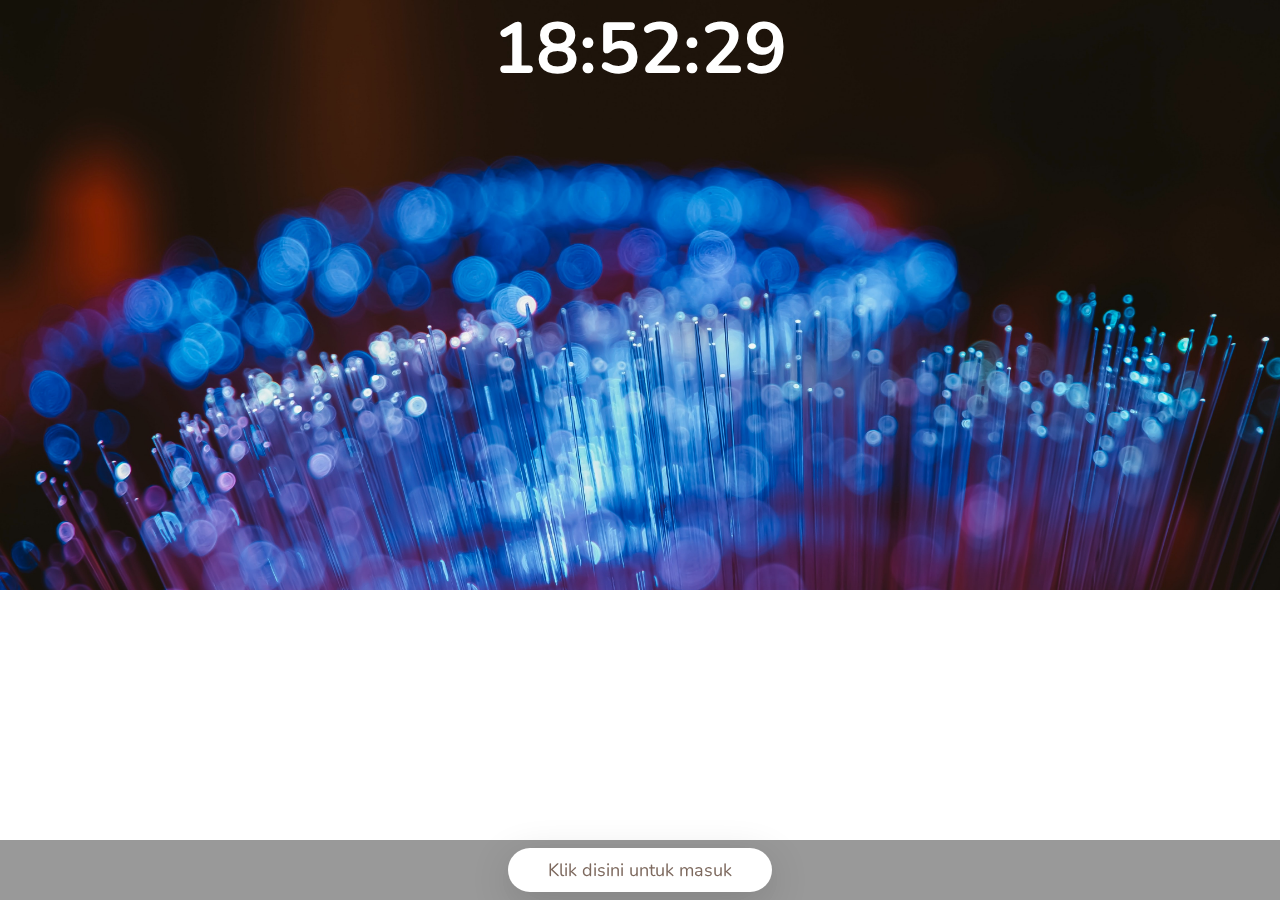
==== index.html @ 63c01923 "revisi background" ====
<!DOCTYPE html>
<html lang="en">
<head>
    <meta charset="UTF-8">
    <meta http-equiv="X-UA-Compatible" content="IE=edge">
    <meta name="viewport" content="width=device-width, initial-scale=1.0">
    <title>Login Smarthome</title>
    
    <link rel="stylesheet" href="style.css">
    <style>
        .container{
            background-color: transparent;
        }
        .header{
            height: 590px;
            font-size: 72px;
            color: white;
            text-align: center;
            background-image: url('images/bg1.jpg');
            background-size: cover;
            background-repeat: no-repeat;
            background-color: rgba(0, 0, 0, 0.5);
            animation: change 120s infinite ease;
        }
        @keyframes change {
            0%{
              background-image: url('images/bg7.jpg');
            }
            10%{
              background-image: url('images/bg1.jpg');
            }
            20%{
              background-image: url('images/bg2.jpg');
            }
            30%{
              background-image: url('images/bg3.jpg');
            }
            40%{
              background-image: url('images/bg4.jpg');
            }
            50%{
              background-image: url('images/bg5.jpg');
            }
            60%{
              background-image: url('images/bg6.jpg');
            }
            70%{
              background-image: url('images/bg7.jpg');
            }
            80%{
              background-image: url('images/bg8.jpg');
            }
            90%{
              background-image: url('images/bg9.jpg');
            }
            100%{
              background-image: url('images/bg10.jpg');
            }
          }
    </style>
</head>

<body>

    <div class="container">
        <h1 class="header">
            <span id="jam_digital"></span>
        </h1>
    </div>

    
    <div class="modal">
        <div class="modal-container">
            <div class="modal-left">
                <h1 class="modal-title">Selamat Datang!</h1>
                <p class="modal-desc">Mari kita coba hal sederhana yang menakjubkan</p>
                <form name="login">
                    <div class="input-block">
                        <label for="username" class="input-label">Username</label>
                        <input type="text" name="username" id="username" placeholder="Username Kamu">
                    </div>
                    <div class="input-block">
                        <label for="password" class="input-label">Password</label>
                        <input type="password" name="password" id="password" placeholder="Password Kamu">
                    </div>
                    <div class="modal-buttons">
                        <button class="input-button" type="button" onClick="Login()">Masuk</button>
                    </div>
                </form>

            </div>
            <div class="modal-right">
                <img>
            </div>
            <button class="icon-button close-button">
                <svg xmlns="http://www.w3.org/2000/svg" viewBox="0 0 50 50">
                    <path
                        d="M 25 3 C 12.86158 3 3 12.86158 3 25 C 3 37.13842 12.86158 47 25 47 C 37.13842 47 47 37.13842 47 25 C 47 12.86158 37.13842 3 25 3 z M 25 5 C 36.05754 5 45 13.94246 45 25 C 45 36.05754 36.05754 45 25 45 C 13.94246 45 5 36.05754 5 25 C 5 13.94246 13.94246 5 25 5 z M 16.990234 15.990234 A 1.0001 1.0001 0 0 0 16.292969 17.707031 L 23.585938 25 L 16.292969 32.292969 A 1.0001 1.0001 0 1 0 17.707031 33.707031 L 25 26.414062 L 32.292969 33.707031 A 1.0001 1.0001 0 1 0 33.707031 32.292969 L 26.414062 25 L 33.707031 17.707031 A 1.0001 1.0001 0 0 0 32.980469 15.990234 A 1.0001 1.0001 0 0 0 32.292969 16.292969 L 25 23.585938 L 17.707031 16.292969 A 1.0001 1.0001 0 0 0 16.990234 15.990234 z">
                    </path>
                </svg>
            </button>
        </div>
        <button class="modal-button">Klik disini untuk masuk</button>
    </div>

    
   
    <script src="js/jquery-3.4.1.min.js"></script>
    <script>
        $(document).ready(function(){
            var bg=[0,1,2,3,4,5,6,7,8,9];
                var index=0;
                setInterval(function(){
                index=(index + 1) % bg.length;
            $('img').css('background-image','url("images/bg'+index+'.jpg")');
            },5000);
          });
      </script>
      <!-- <script>
    $(document).ready(function(){
        var bg=[0,1,2,3,4,5,6,7,8,9];
            var index=0;
            setInterval(function(){
            index=(index + 1) % bg.length;
        $('body').css('background-image','url("images/bg'+index+'.jpg")');
        },5000);
      });
  </script> -->
    <script>
        alert(sessionStorage.getItem('alert'))
        // Login System Logic
        function Login() {
            var done = 0;
            var username = document.login.username.value;
            username = username.toLowerCase();
            var password = document.login.password.value;
            password = password.toLowerCase();

            if (username == "admin" && password == "admin") {
                sessionStorage.setItem('name', 'admin');
                console.log(sessionStorage.getItem('name'))
                localStorage.setItem('name', 'Ifan Sutiono')
                window.location.href = "beranda.html";
            } else
                if (done == 0) {
                    alert("Username/Password yang anda masukan salah!");
                }
        }

        // Javascript Template 
        const body = document.querySelector("body");
        const modal = document.querySelector(".modal");
        const modalButton = document.querySelector(".modal-button");
        const closeButton = document.querySelector(".close-button");
        const scrollDown = document.querySelector(".scroll-down");
        let isOpened = false;

        const openModal = () => {
            modal.classList.add("is-open");
            body.style.overflow = "hidden";
        };

        const closeModal = () => {
            modal.classList.remove("is-open");
            body.style.overflow = "initial";
        };

        window.addEventListener("scroll", () => {
            if (window.scrollY > window.innerHeight / 3 && !isOpened) {
                isOpened = true;
                scrollDown.style.display = "none";
                openModal();
            }
        });

        modalButton.addEventListener("click", openModal);
        closeButton.addEventListener("click", closeModal);

        document.onkeydown = evt => {
            evt = evt || window.event;
            evt.keyCode === 27 ? closeModal() : false;
        };

    </script>
    <script>
        window.onload = function() { jam(); }
        function jam() {
                var e = document.getElementById('jam_digital'),
                d = new Date(), h, m, s;
                h = d.getHours();
                m = set(d.getMinutes());
                s = set(d.getSeconds());
           
                e.innerHTML = h +':'+ m +':'+ s;
           
                setTimeout('jam()', 1000);
            }
            function set(e) {
              e = e < 10 ? '0'+ e : e;
              return e;
          }
    </script> 
</body>
</html>
---- style.css ----
@import url("https://fonts.googleapis.com/css?family=Nunito:400,600,700");

        * {
            margin: 0;
            padding: 0;
            -webkit-box-sizing: border-box;
            box-sizing: border-box;
        }

        body {
            font-family: "Nunito", sans-serif;
            color: rgba(0, 0, 0, 0.7);
            /* background-image: url('images/bg1.jpg');
            background-size: cover;
            background-repeat: no-repeat;
            background-color: rgba(0, 0, 0, 0.8);
            animation: change 120s infinite ease; */
        }

        /* .container {
            height: 100%;
            background-image: url(https://images.unsplash.com/photo-1538137524007-21e48fa42f3f?ixlib=rb-0.3.5&ixid=eyJhcHBfaWQiOjEyMDd9&s=ac9fa0975bd2ebad7afd906c5a3a15ab&auto=format&fit=crop&w=1834&q=80);
            background-size: cover;
            background-position: center;
            background-repeat: no-repeat;
        } */

        .modal {
            position: fixed;
            left: 0;
            bottom: 0;
            width: 100%;
            height: 60px;
            background: rgba(51, 51, 51, 0.5);
            display: -webkit-box;
            display: -ms-flexbox;
            display: flex;
            -webkit-box-orient: vertical;
            -webkit-box-direction: normal;
            -ms-flex-direction: column;
            flex-direction: column;
            -webkit-box-align: center;
            -ms-flex-align: center;
            align-items: center;
            -webkit-box-pack: center;
            -ms-flex-pack: center;
            justify-content: center;
            -webkit-transition: 0.4s;
            transition: 0.4s;
        }

        .modal-container {
            display: -webkit-box;
            display: -ms-flexbox;
            display: flex;
            max-width: 720px;
            width: 100%;
            border-radius: 10px;
            overflow: hidden;
            position: absolute;
            opacity: 0;
            pointer-events: none;
            -webkit-transition-duration: 0.3s;
            transition-duration: 0.3s;
            background: #fff;
            -webkit-transform: translateY(100px) scale(0.4);
            transform: translateY(100px) scale(0.4);
        }

        .modal-title {
            font-size: 26px;
            margin: 0;
            font-weight: 400;
            color: #55311c;
        }

        .modal-desc {
            margin: 6px 0 30px 0;
        }

        .modal-left {
            padding: 60px 30px 20px;
            background: #fff;
            -webkit-box-flex: 1.5;
            -ms-flex: 1.5;
            flex: 1.5;
            -webkit-transition-duration: 0.5s;
            transition-duration: 0.5s;
            -webkit-transform: translateY(80px);
            transform: translateY(80px);
            opacity: 0;
        }

        .modal-button {
            color: #7d695e;
            font-family: "Nunito", sans-serif;
            font-size: 18px;
            cursor: pointer;
            border: 0;
            outline: 0;
            padding: 10px 40px;
            border-radius: 30px;
            background: white;
            -webkit-box-shadow: 0 10px 40px rgba(0, 0, 0, 0.16);
            box-shadow: 0 10px 40px rgba(0, 0, 0, 0.16);
            -webkit-transition: 0.3s;
            transition: 0.3s;
        }

        .modal-button:hover {
            border-color: rgba(255, 255, 255, 0.2);
            background: rgba(255, 255, 255, 0.8);
        }

        .modal-right {
            -webkit-box-flex: 2;
            -ms-flex: 2;
            flex: 2;
            font-size: 0;
            -webkit-transition: 0.3s;
            transition: 0.3s;
            overflow: hidden;
        }

        .modal-right img {
            width: 100%;
            height: 100%;
            -webkit-transform: scale(2);
            transform: scale(2);
            -o-object-fit: cover;
            object-fit: cover;
            -webkit-transition-duration: 1.2s;
            transition-duration: 1.2s;
            background-image: url('images/bg1.jpg');
            background-repeat: no-repeat;
            background-size: cover;
        }

        .modal.is-open {
            height: 100%;
            background: rgba(51, 51, 51, 0.85);
        }

        .modal.is-open .modal-button {
            opacity: 0;
        }

        .modal.is-open .modal-container {
            opacity: 1;
            -webkit-transition-duration: 0.6s;
            transition-duration: 0.6s;
            pointer-events: auto;
            -webkit-transform: translateY(0) scale(1);
            transform: translateY(0) scale(1);
        }

        .modal.is-open .modal-right img {
            -webkit-transform: scale(1);
            transform: scale(1);
        }

        .modal.is-open .modal-left {
            -webkit-transform: translateY(0);
            transform: translateY(0);
            opacity: 1;
            -webkit-transition-delay: 0.1s;
            transition-delay: 0.1s;
        }

        .modal-buttons {
            display: -webkit-box;
            display: -ms-flexbox;
            display: flex;
            -webkit-box-pack: justify;
            -ms-flex-pack: justify;
            justify-content: space-between;
            -webkit-box-align: center;
            -ms-flex-align: center;
            align-items: center;
        }

        .modal-buttons a {
            color: rgba(51, 51, 51, 0.6);
            font-size: 14px;
        }

        .sign-up {
            margin: 60px 0 0;
            font-size: 14px;
            text-align: center;
        }

        .sign-up a {
            color: #8c7569;
        }

        .input-button {
            padding: 8px 12px;
            outline: none;
            border: 0;
            color: #fff;
            border-radius: 4px;
            background: #8c7569;
            font-family: "Nunito", sans-serif;
            -webkit-transition: 0.3s;
            transition: 0.3s;
            cursor: pointer;
        }

        .input-button:hover {
            background: #55311c;
        }

        .input-label {
            font-size: 11px;
            text-transform: uppercase;
            font-family: "Nunito", sans-serif;
            font-weight: 600;
            letter-spacing: 0.7px;
            color: #8c7569;
            -webkit-transition: 0.3s;
            transition: 0.3s;
        }

        .input-block {
            display: -webkit-box;
            display: -ms-flexbox;
            display: flex;
            -webkit-box-orient: vertical;
            -webkit-box-direction: normal;
            -ms-flex-direction: column;
            flex-direction: column;
            padding: 10px 10px 8px;
            border: 1px solid #ddd;
            border-radius: 4px;
            margin-bottom: 20px;
            -webkit-transition: 0.3s;
            transition: 0.3s;
        }

        .input-block input {
            outline: 0;
            border: 0;
            padding: 4px 0 0;
            font-size: 14px;
            font-family: "Nunito", sans-serif;
        }

        .input-block input::-webkit-input-placeholder {
            color: #ccc;
            opacity: 1;
        }

        .input-block input:-ms-input-placeholder {
            color: #ccc;
            opacity: 1;
        }

        .input-block input::-ms-input-placeholder {
            color: #ccc;
            opacity: 1;
        }

        .input-block input::placeholder {
            color: #ccc;
            opacity: 1;
        }

        .input-block:focus-within {
            border-color: #8c7569;
        }

        .input-block:focus-within .input-label {
            color: rgba(140, 117, 105, 0.8);
        }

        .icon-button {
            outline: 0;
            position: absolute;
            right: 10px;
            top: 12px;
            width: 32px;
            height: 32px;
            border: 0;
            background: 0;
            padding: 0;
            cursor: pointer;
        }

        .scroll-down {
            position: fixed;
            top: 50%;
            left: 50%;
            display: -webkit-box;
            display: -ms-flexbox;
            display: flex;
            -webkit-box-orient: vertical;
            -webkit-box-direction: normal;
            -ms-flex-direction: column;
            flex-direction: column;
            -webkit-box-align: center;
            -ms-flex-align: center;
            align-items: center;
            text-align: center;
            color: #fff;
            font-size: 32px;
            font-weight: 800;
            -webkit-transform: translate(-50%, -50%);
            transform: translate(-50%, -50%);
        }

        .scroll-down svg {
            margin-top: 16px;
            width: 52px;
            fill: currentColor;
        }

        @media (max-width: 750px) {
            .modal-container {
                width: 90%;
            }

            .modal-right {
                display: none;
            }
        }
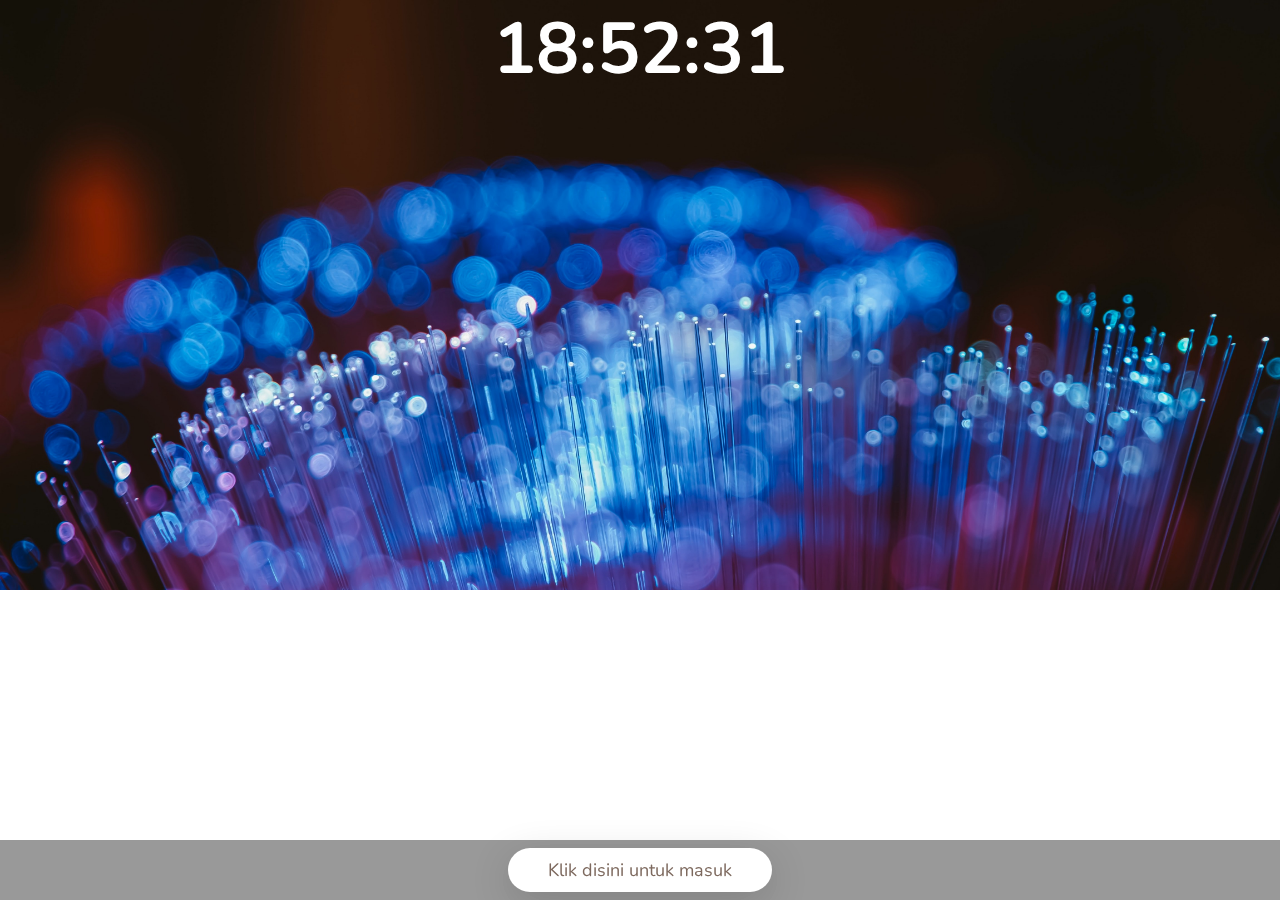
==== commit 9c64a5ba: "revisi background" ====
--- a/index.html
+++ b/index.html
@@ -12,7 +12,8 @@
             background-color: transparent;
         }
         .header{
-            height: 590px;
+            min-height: 590px;
+            height: 100%;
             font-size: 72px;
             color: white;
             text-align: center;
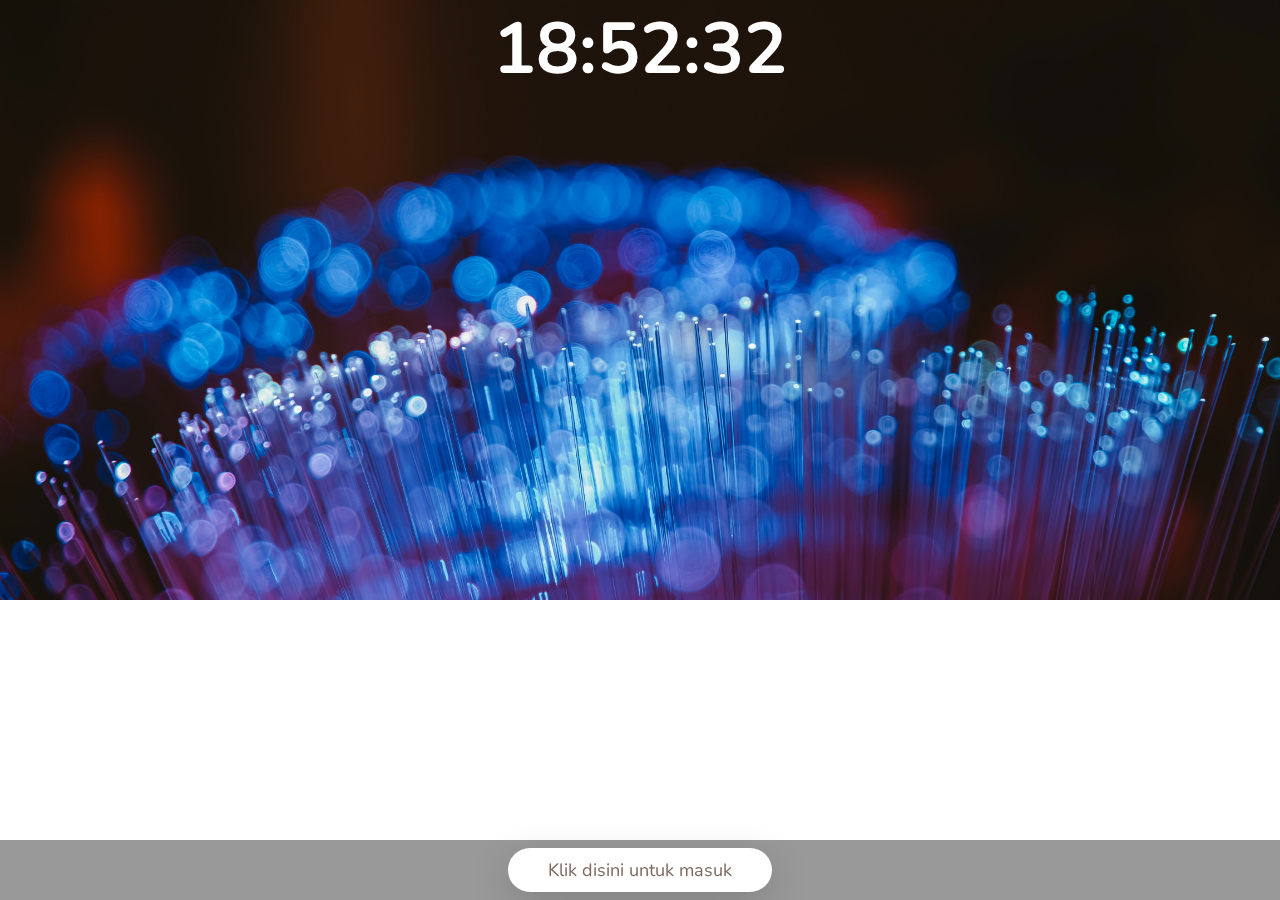
==== commit 038dc74f: "revisi background" ====
--- a/index.html
+++ b/index.html
@@ -12,7 +12,7 @@
             background-color: transparent;
         }
         .header{
-            min-height: 590px;
+            min-height: 600px;
             height: 100%;
             font-size: 72px;
             color: white;
@@ -107,7 +107,7 @@
     
    
     <script src="js/jquery-3.4.1.min.js"></script>
-    <script>
+    <!-- <script>
         $(document).ready(function(){
             var bg=[0,1,2,3,4,5,6,7,8,9];
                 var index=0;
@@ -116,7 +116,7 @@
             $('img').css('background-image','url("images/bg'+index+'.jpg")');
             },5000);
           });
-      </script>
+      </script> -->
       <!-- <script>
     $(document).ready(function(){
         var bg=[0,1,2,3,4,5,6,7,8,9];
--- a/style.css
+++ b/style.css
@@ -134,7 +134,44 @@
             background-image: url('images/bg1.jpg');
             background-repeat: no-repeat;
             background-size: cover;
-        }
+            animation: imglogin 120s infinite ease;
+        }
+
+        @keyframes imglogin {
+            0%{
+              background-image: url('images/bg7.jpg');
+            }
+            10%{
+              background-image: url('images/bg1.jpg');
+            }
+            20%{
+              background-image: url('images/bg2.jpg');
+            }
+            30%{
+              background-image: url('images/bg3.jpg');
+            }
+            40%{
+              background-image: url('images/bg4.jpg');
+            }
+            50%{
+              background-image: url('images/bg5.jpg');
+            }
+            60%{
+              background-image: url('images/bg6.jpg');
+            }
+            70%{
+              background-image: url('images/bg7.jpg');
+            }
+            80%{
+              background-image: url('images/bg8.jpg');
+            }
+            90%{
+              background-image: url('images/bg9.jpg');
+            }
+            100%{
+              background-image: url('images/bg10.jpg');
+            }
+          }
 
         .modal.is-open {
             height: 100%;
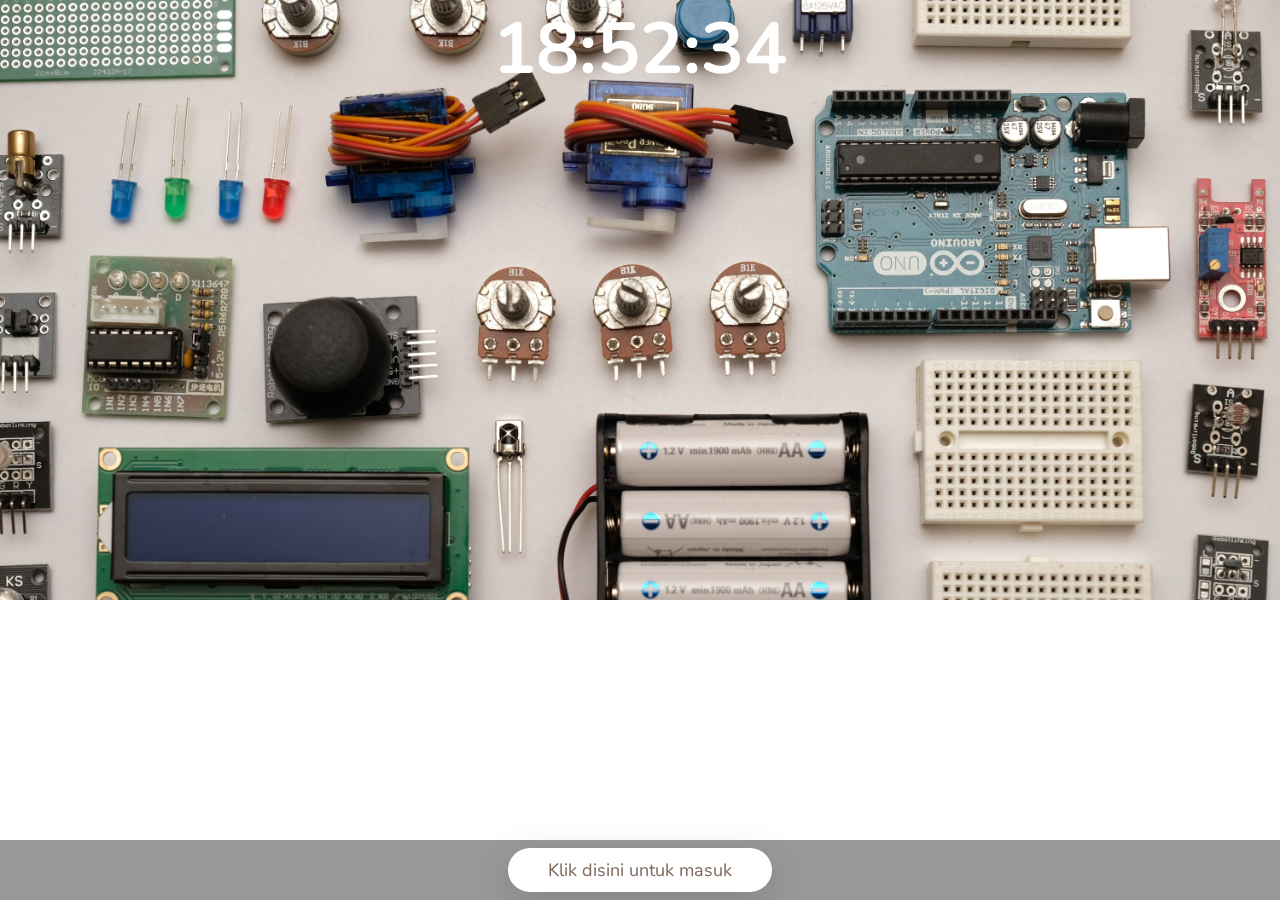
==== commit 98901dad: "revisi carousel" ====
--- a/index.html
+++ b/index.html
@@ -24,38 +24,17 @@
             animation: change 120s infinite ease;
         }
         @keyframes change {
-            0%{
-              background-image: url('images/bg7.jpg');
-            }
-            10%{
-              background-image: url('images/bg1.jpg');
-            }
-            20%{
+            25%{
               background-image: url('images/bg2.jpg');
             }
-            30%{
+            50%{
               background-image: url('images/bg3.jpg');
             }
-            40%{
+            75%{
               background-image: url('images/bg4.jpg');
             }
-            50%{
+            100%{
               background-image: url('images/bg5.jpg');
-            }
-            60%{
-              background-image: url('images/bg6.jpg');
-            }
-            70%{
-              background-image: url('images/bg7.jpg');
-            }
-            80%{
-              background-image: url('images/bg8.jpg');
-            }
-            90%{
-              background-image: url('images/bg9.jpg');
-            }
-            100%{
-              background-image: url('images/bg10.jpg');
             }
           }
     </style>
--- a/style.css
+++ b/style.css
@@ -138,38 +138,17 @@
         }
 
         @keyframes imglogin {
-            0%{
-              background-image: url('images/bg7.jpg');
-            }
-            10%{
-              background-image: url('images/bg1.jpg');
-            }
             20%{
               background-image: url('images/bg2.jpg');
             }
-            30%{
+            50%{
               background-image: url('images/bg3.jpg');
             }
-            40%{
+            75%{
               background-image: url('images/bg4.jpg');
             }
-            50%{
+            100%{
               background-image: url('images/bg5.jpg');
-            }
-            60%{
-              background-image: url('images/bg6.jpg');
-            }
-            70%{
-              background-image: url('images/bg7.jpg');
-            }
-            80%{
-              background-image: url('images/bg8.jpg');
-            }
-            90%{
-              background-image: url('images/bg9.jpg');
-            }
-            100%{
-              background-image: url('images/bg10.jpg');
             }
           }
 
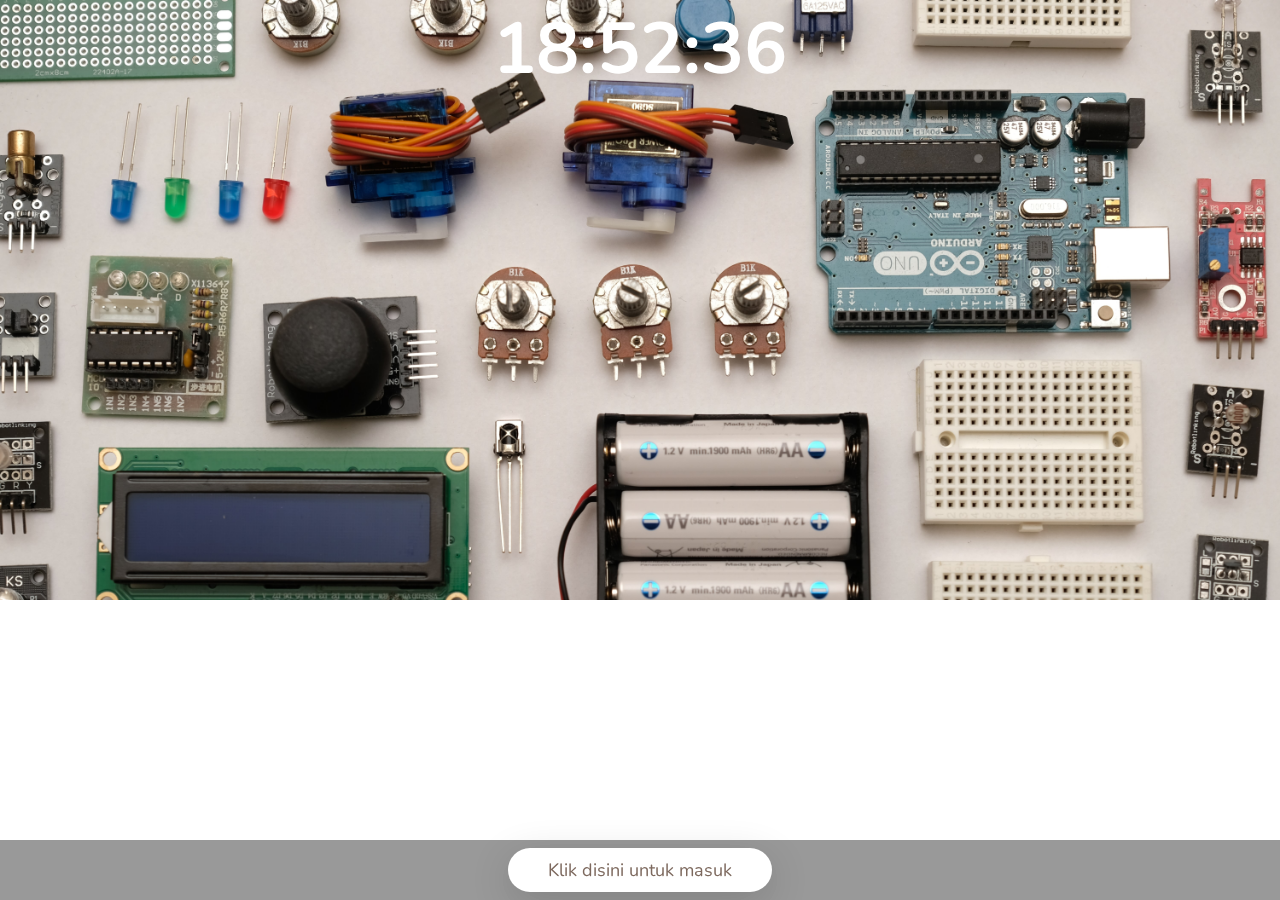
==== commit d3db2e9f: "revisi background" ====
--- a/index.html
+++ b/index.html
@@ -36,6 +36,12 @@
             100%{
               background-image: url('images/bg5.jpg');
             }
+          }
+          @media all and (max-width: 670px) {
+              .header{
+                height: 100vh;
+                background-position:  center;
+              }
           }
     </style>
 </head>
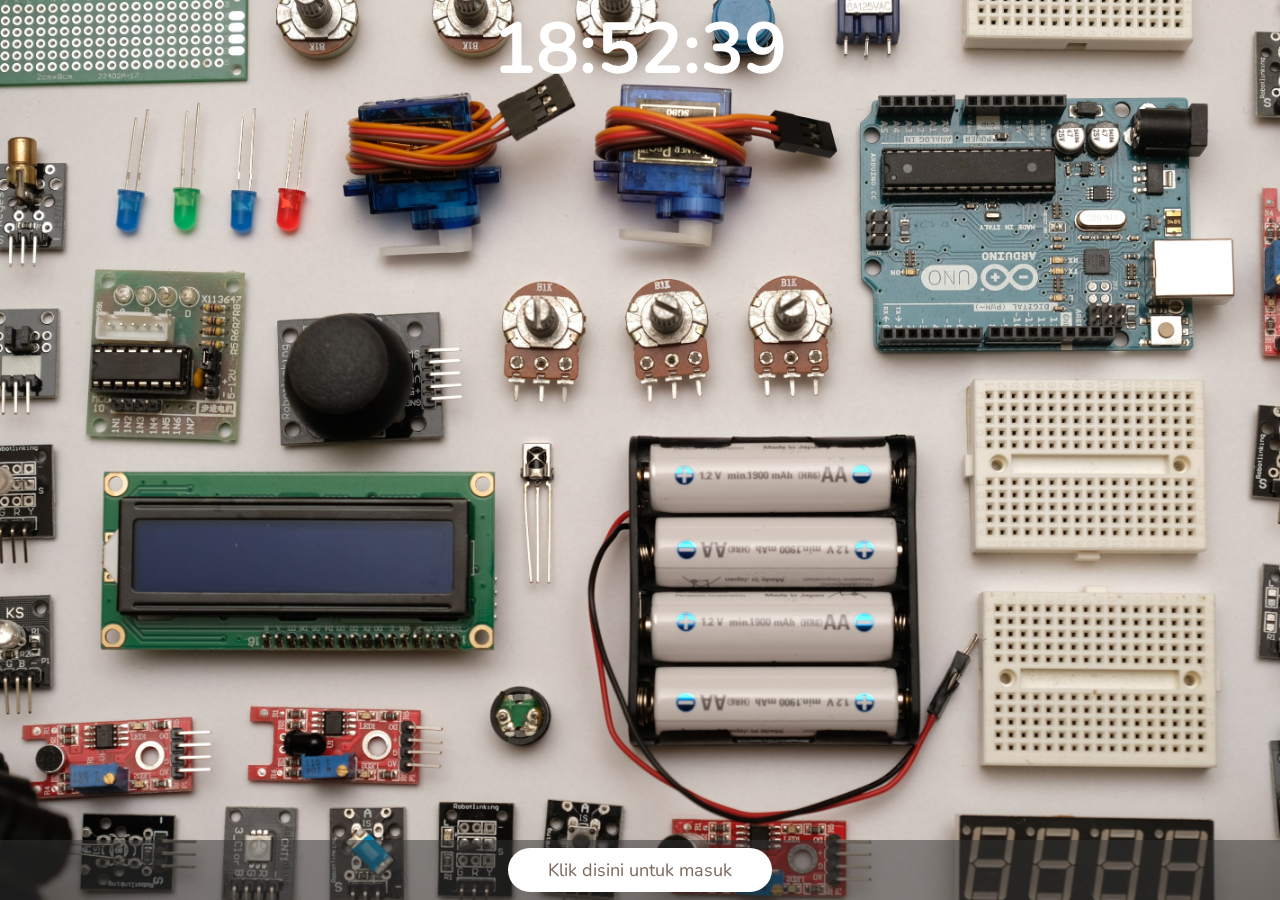
==== commit db83d9b5: "revisi background" ====
--- a/index.html
+++ b/index.html
@@ -12,8 +12,8 @@
             background-color: transparent;
         }
         .header{
-            min-height: 600px;
-            height: 100%;
+            
+            height: 100vh;
             font-size: 72px;
             color: white;
             text-align: center;
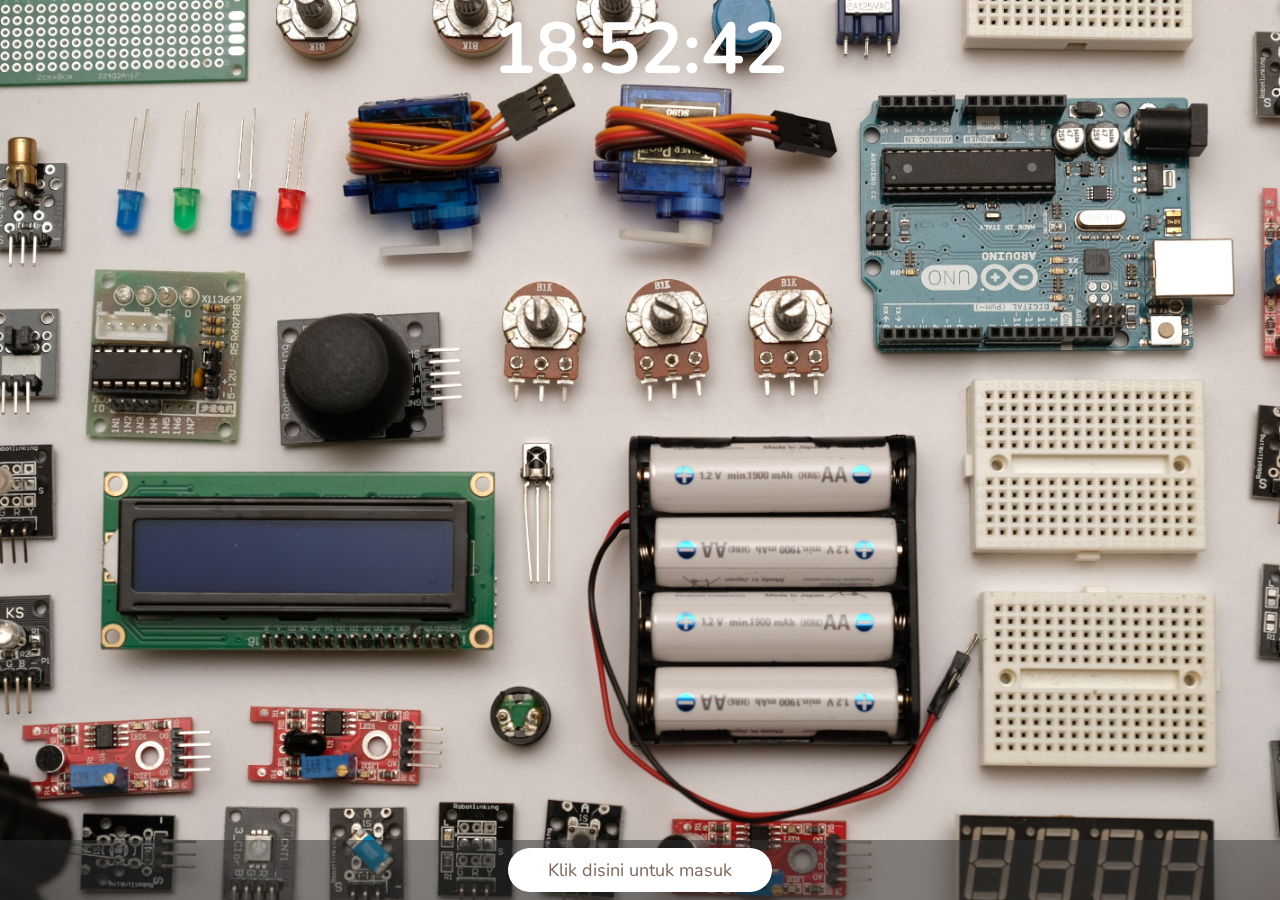
==== commit 77d632c2: "add favicon" ====
--- a/index.html
+++ b/index.html
@@ -5,7 +5,7 @@
     <meta http-equiv="X-UA-Compatible" content="IE=edge">
     <meta name="viewport" content="width=device-width, initial-scale=1.0">
     <title>Login Smarthome</title>
-    
+    <link rel="shortcut icon" href="icon/icon.png">
     <link rel="stylesheet" href="style.css">
     <style>
         .container{
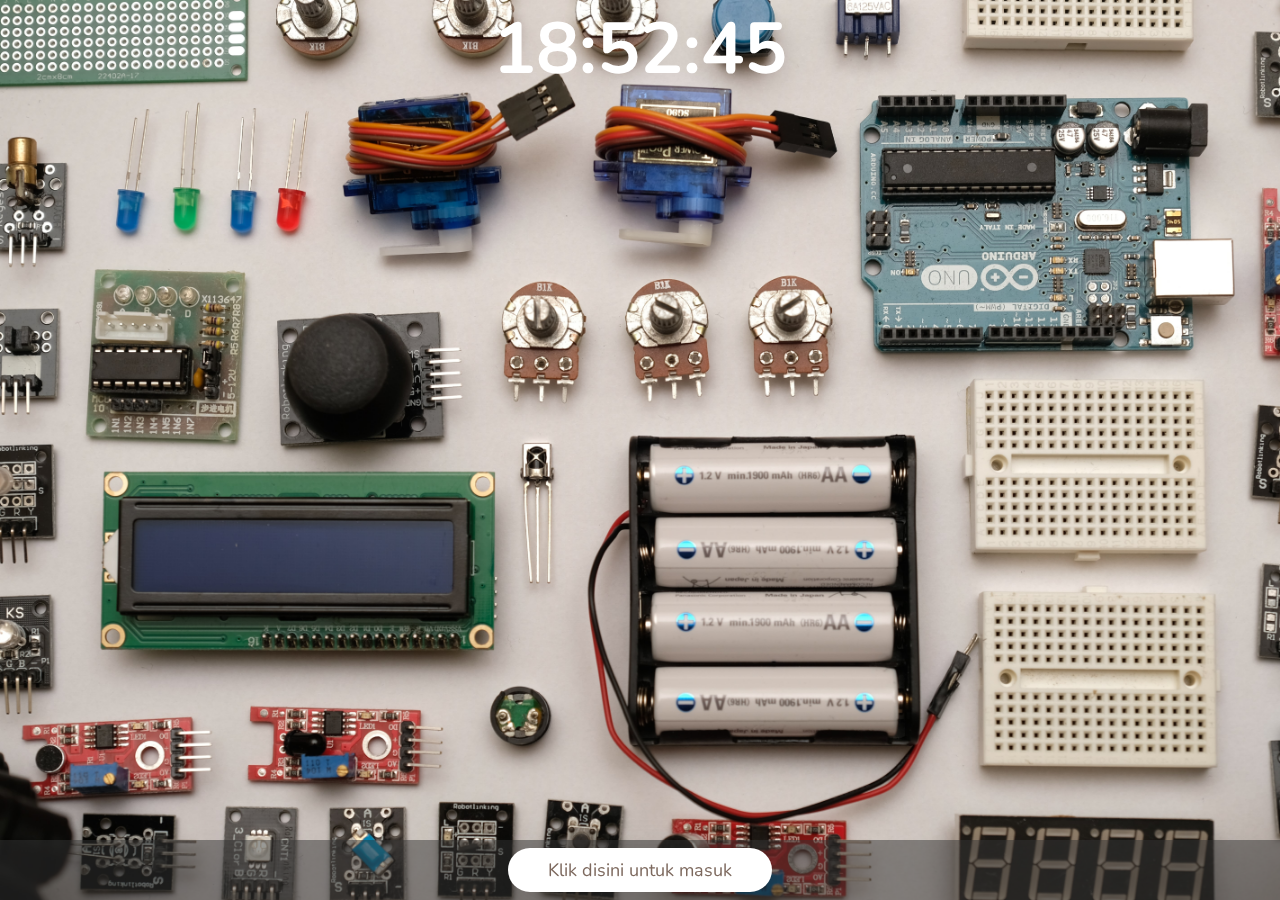
==== commit df04df60: "revisi tombol masuk" ====
--- a/index.html
+++ b/index.html
@@ -7,6 +7,8 @@
     <title>Login Smarthome</title>
     <link rel="shortcut icon" href="icon/icon.png">
     <link rel="stylesheet" href="style.css">
+    <link rel="stylesheet" href="https://cdnjs.cloudflare.com/ajax/libs/font-awesome/5.3.0/css/all.min.css">
+    <link rel="stylesheet" href="https://use.fontawesome.com/releases/v5.15.4/css/all.css">
     <style>
         .container{
             background-color: transparent;
@@ -70,7 +72,7 @@
                         <input type="password" name="password" id="password" placeholder="Password Kamu">
                     </div>
                     <div class="modal-buttons">
-                        <button class="input-button" type="button" onClick="Login()">Masuk</button>
+                        <button class="input-button" type="button" onClick="Login()"><i class="fas fa-sign-in-alt"></i> Masuk</button>
                     </div>
                 </form>
 
--- a/style.css
+++ b/style.css
@@ -211,12 +211,13 @@
         }
 
         .input-button {
-            padding: 8px 12px;
+            width: 150px;
+            padding: 10px 12px;
             outline: none;
             border: 0;
             color: #fff;
             border-radius: 4px;
-            background: #8c7569;
+            background: #343a40;
             font-family: "Nunito", sans-serif;
             -webkit-transition: 0.3s;
             transition: 0.3s;
@@ -224,7 +225,7 @@
         }
 
         .input-button:hover {
-            background: #55311c;
+            background: #343a44;
         }
 
         .input-label {
